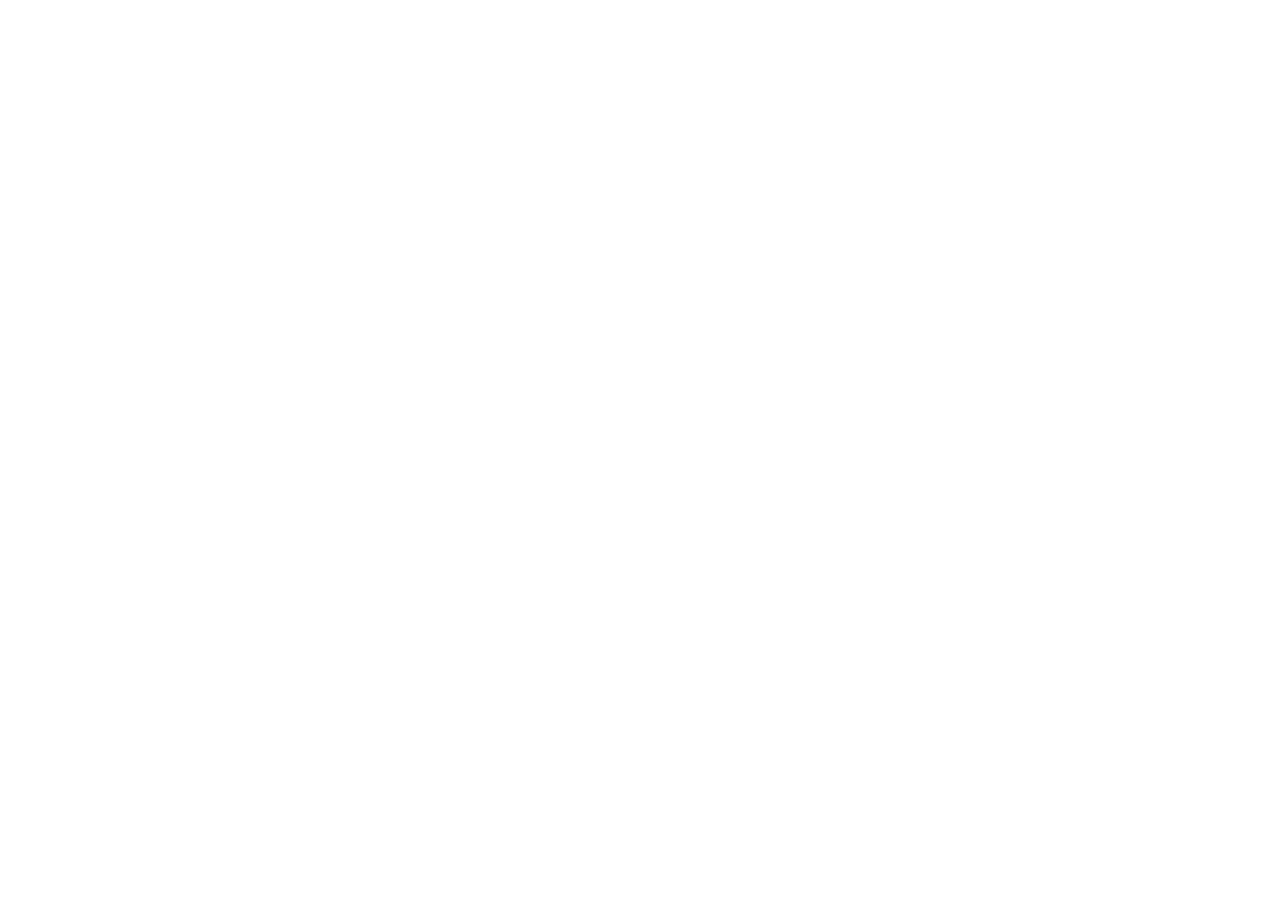
==== index.html @ aa99ac08 "Estrutura do projeto e export de imagens" ====
<!DOCTYPE html>
<html lang="pt-br">
  <head>
    <meta charset="UTF-8" />
    <meta http-equiv="X-UA-Compatible" content="IE=edge" />
    <meta name="viewport" content="width=device-width, initial-scale=1.0" />
    <title>Task Manager</title>
  </head>
  <body></body>
</html>
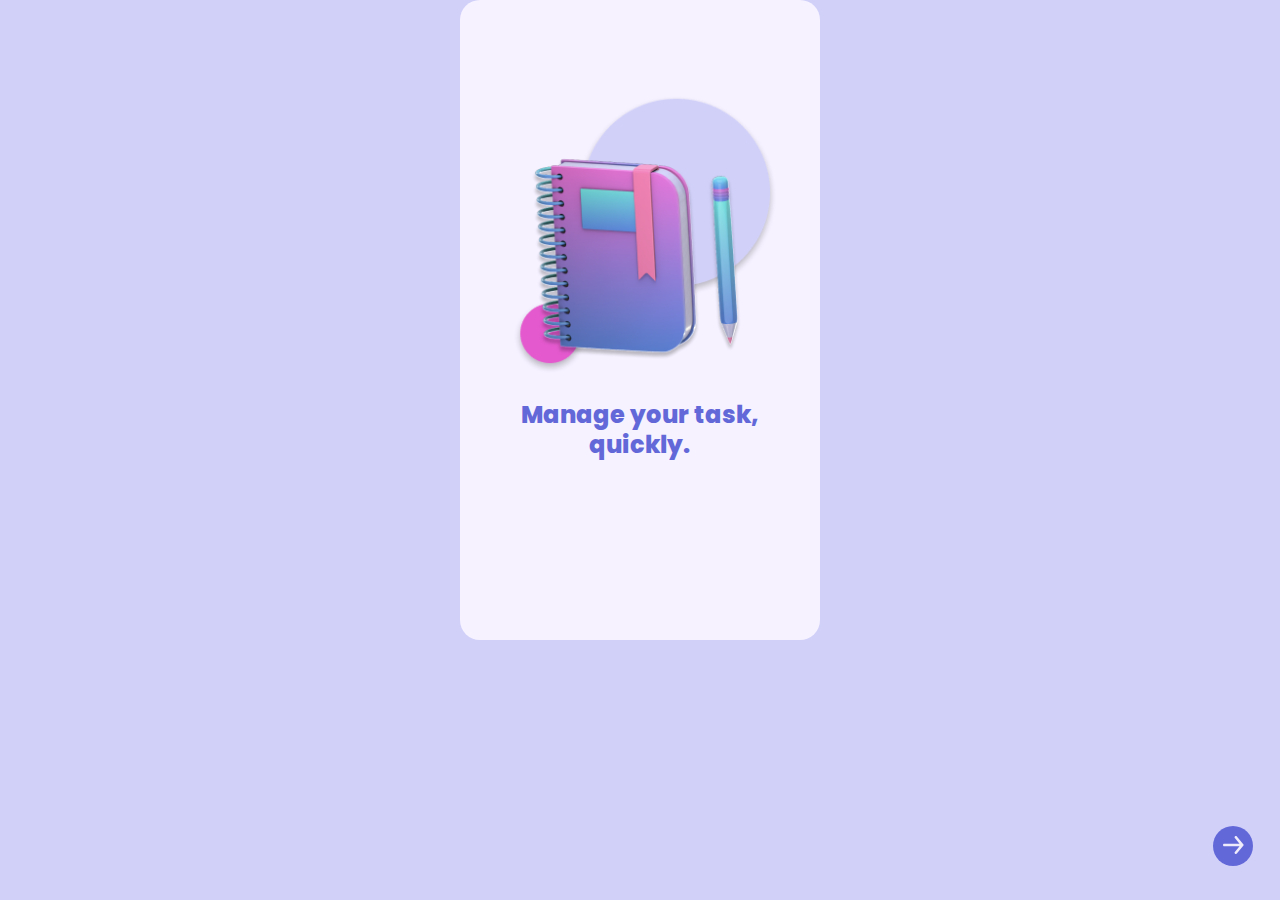
==== commit 56708fc7: "Pagina de login, parte estetica e formulario" ====
--- a/index.html
+++ b/index.html
@@ -4,7 +4,27 @@
     <meta charset="UTF-8" />
     <meta http-equiv="X-UA-Compatible" content="IE=edge" />
     <meta name="viewport" content="width=device-width, initial-scale=1.0" />
+    <link rel="preconnect" href="https://fonts.googleapis.com" />
+    <link rel="preconnect" href="https://fonts.gstatic.com" crossorigin />
+    <link
+      href="https://fonts.googleapis.com/css2?family=Poppins:ital,wght@0,100;0,200;0,300;0,400;0,500;0,600;0,700;0,800;0,900;1,400&display=swap"
+      rel="stylesheet"
+    />
+    <link rel="stylesheet" href="css/main.css" />
+    <link rel="stylesheet" href="css/buttons.css" />
+    <link rel="stylesheet" href="css/login.css" />
     <title>Task Manager</title>
   </head>
-  <body></body>
+  <body>
+    <div class="bodyWrapper fontFamily titleTxt">
+      <img src="img/homeScreen/Diary.png" id="diaryScreen1" />
+      <span id="screen1">
+        Manage your task,<br />
+        quickly.</span
+      >
+      <button onclick="location.href = 'http:\/\/127.0.0.1:5500/login.html'" class="homeBtn">
+        <img src="img/homeScreen/arrowRight.svg" />
+      </button>
+    </div>
+  </body>
 </html>
--- a/css/main.css
+++ b/css/main.css
@@ -0,0 +1,65 @@
+body {
+  margin: 0px;
+  background-color: var(--blue);
+}
+.bodyWrapper {
+  display: flex;
+  flex-direction: column;
+  width: 360px;
+  height: 640px;
+  margin: auto auto;
+  background: var(--white);
+  border-radius: 20px;
+
+  box-sizing: content-box;
+}
+.subWrapper {
+  display: flex;
+  flex-direction: column;
+  width: fit-content;
+  height: fit-content;
+}
+.fontFamily {
+  font-family: "Poppins";
+  text-align: center;
+  color: var(--purple);
+}
+
+/* caixas */
+.defaultBox {
+  display: flex;
+  text-align: left;
+  align-items: center;
+  background: var(--blue);
+  color: var(--purple);
+  border-radius: 30px;
+  border: none;
+}
+.subWrapper .defaultBox {
+  height: 36px;
+  width: 261px;
+  margin-bottom: 10px;
+  font-weight: 400;
+  font-size: 16px;
+}
+.subWrapper input {
+  padding-left: 20px;
+  outline: none;
+  box-sizing: border-box;
+}
+.subWrapper .defaultBox:nth-child(3) {
+  background: var(--purple);
+  justify-content: center;
+  color: white;
+  margin-top: 8px;
+}
+
+:root {
+  --white: #f6f2ff;
+  --blue: #d1d0f9;
+  --purple: #6368d9;
+}
+
+::placeholder {
+  color: inherit;
+}
--- a/css/buttons.css
+++ b/css/buttons.css
@@ -0,0 +1,11 @@
+.homeBtn {
+  width: 40px;
+  height: 40px;
+  border: 0;
+  padding: auto auto;
+  background-color: var(--purple);
+  border-radius: 24px;
+  position: absolute;
+  right: 27px;
+  bottom: 34px;
+}
--- a/css/login.css
+++ b/css/login.css
@@ -0,0 +1,61 @@
+#diaryScreen1 {
+  position: relative;
+  width: 320px;
+  height: 320px;
+  left: 31px;
+  top: 87px;
+}
+#diaryScreen2 {
+  position: absolute;
+  width: 80px;
+  height: 80px;
+  left: 59px;
+  top: 191.26px;
+  filter: drop-shadow(0px 4px 4px rgba(0, 0, 0, 0.25));
+  transform: rotate(-21.46deg);
+}
+#c1 {
+  position: absolute;
+  width: 50px;
+  height: 50px;
+  right: 90px;
+  top: 156px;
+  background: #d1d0f9;
+  box-shadow: 0px 4px 8px rgba(0, 0, 0, 0.25);
+  border-radius: 25px;
+}
+#c2 {
+  position: absolute;
+  width: 25px;
+  height: 25px;
+  right: 78px;
+  top: 150px;
+  background: #e459ce;
+  box-shadow: 0px 4px 8px rgba(0, 0, 0, 0.25);
+  border-radius: 12.5px;
+}
+.titleTxt {
+  font-weight: 800;
+  font-size: 24px;
+}
+.subTxt {
+  font-weight: 400;
+  font-size: 11px;
+  line-height: 16px;
+  color: #9c98a2;
+}
+.subTxt a {
+  color: var(--purple);
+  font-style: normal;
+  text-decoration: none;
+}
+.titleTxt #screen1 {
+  line-height: 30px;
+  margin: 80px auto;
+}
+.titleTxt #screen2 {
+  line-height: 36px;
+  margin: 0;
+  position: relative;
+  z-index: 2;
+}
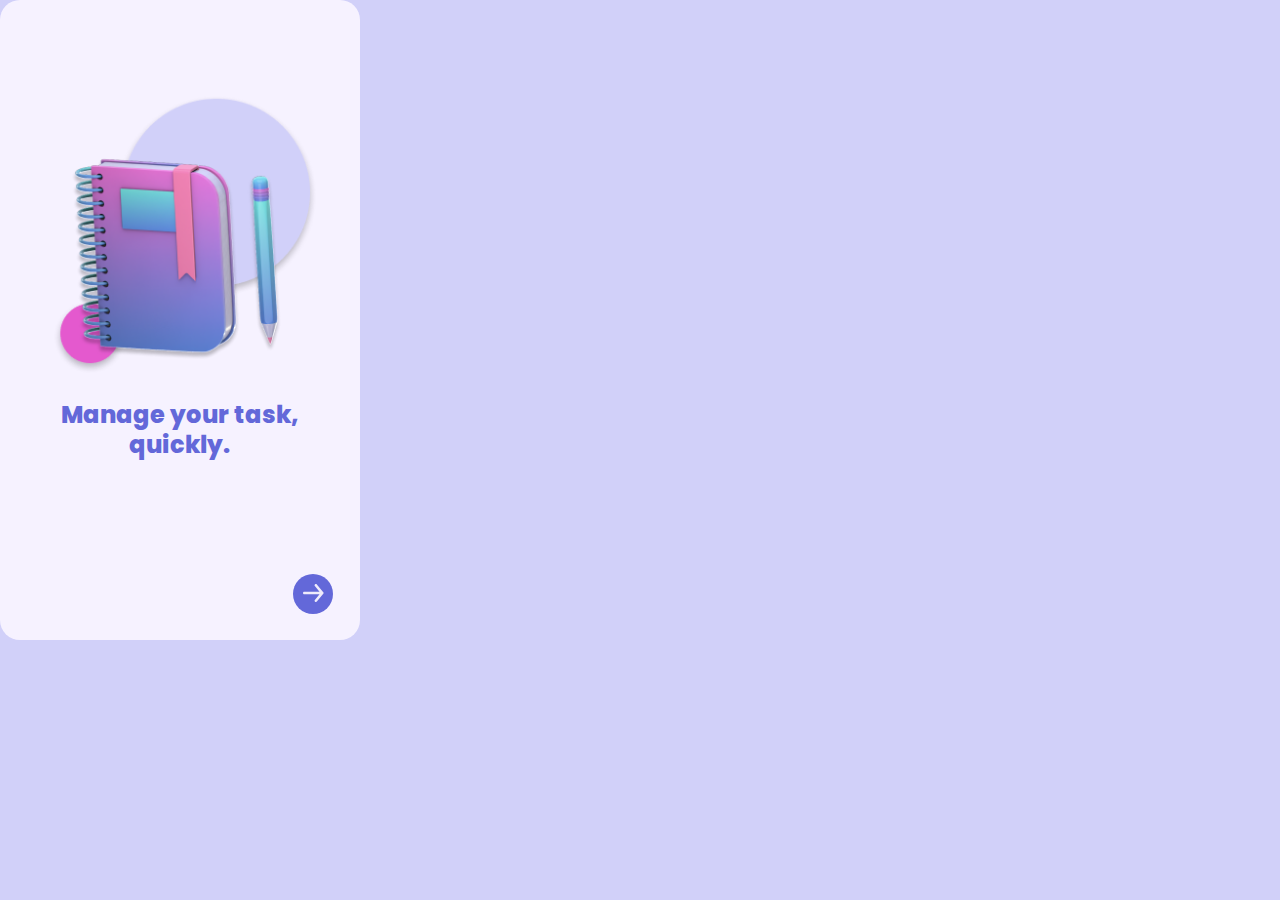
==== commit 095fc354: ""Create task css,html e javascript"" ====
--- a/index.html
+++ b/index.html
@@ -10,6 +10,9 @@
       href="https://fonts.googleapis.com/css2?family=Poppins:ital,wght@0,100;0,200;0,300;0,400;0,500;0,600;0,700;0,800;0,900;1,400&display=swap"
       rel="stylesheet"
     />
+
+    <script src="src/onReady.js"></script>
+
     <link rel="stylesheet" href="css/main.css" />
     <link rel="stylesheet" href="css/buttons.css" />
     <link rel="stylesheet" href="css/login.css" />
@@ -22,7 +25,7 @@
         Manage your task,<br />
         quickly.</span
       >
-      <button onclick="location.href = 'http:\/\/127.0.0.1:5500/login.html'" class="homeBtn">
+      <button onclick="location.href = 'login.html'" class="homeBtn">
         <img src="img/homeScreen/arrowRight.svg" />
       </button>
     </div>
--- a/css/main.css
+++ b/css/main.css
@@ -7,21 +7,32 @@
   flex-direction: column;
   width: 360px;
   height: 640px;
-  margin: auto auto;
+  margin: 0px;
   background: var(--white);
   border-radius: 20px;
 
   box-sizing: content-box;
 }
-.subWrapper {
+.formWrapperL {
   display: flex;
   flex-direction: column;
   width: fit-content;
   height: fit-content;
 }
+.subWrapper {
+  display: flex;
+  flex-direction: column;
+}
 .fontFamily {
   font-family: "Poppins";
   text-align: center;
+  color: var(--purple);
+}
+
+.txtTitle {
+  font-weight: 700;
+  font-size: 14px;
+  line-height: 21px;
   color: var(--purple);
 }
 
@@ -35,19 +46,19 @@
   border-radius: 30px;
   border: none;
 }
-.subWrapper .defaultBox {
+.formWrapperL .defaultBox {
   height: 36px;
   width: 261px;
   margin-bottom: 10px;
   font-weight: 400;
   font-size: 16px;
 }
-.subWrapper input {
+input {
   padding-left: 20px;
   outline: none;
   box-sizing: border-box;
 }
-.subWrapper .defaultBox:nth-child(3) {
+.formWrapperL .defaultBox:last-child {
   background: var(--purple);
   justify-content: center;
   color: white;
--- a/css/buttons.css
+++ b/css/buttons.css
@@ -5,7 +5,7 @@
   padding: auto auto;
   background-color: var(--purple);
   border-radius: 24px;
-  position: absolute;
-  right: 27px;
-  bottom: 34px;
+  position: relative;
+  left: 293px;
+  top: 34px;
 }
